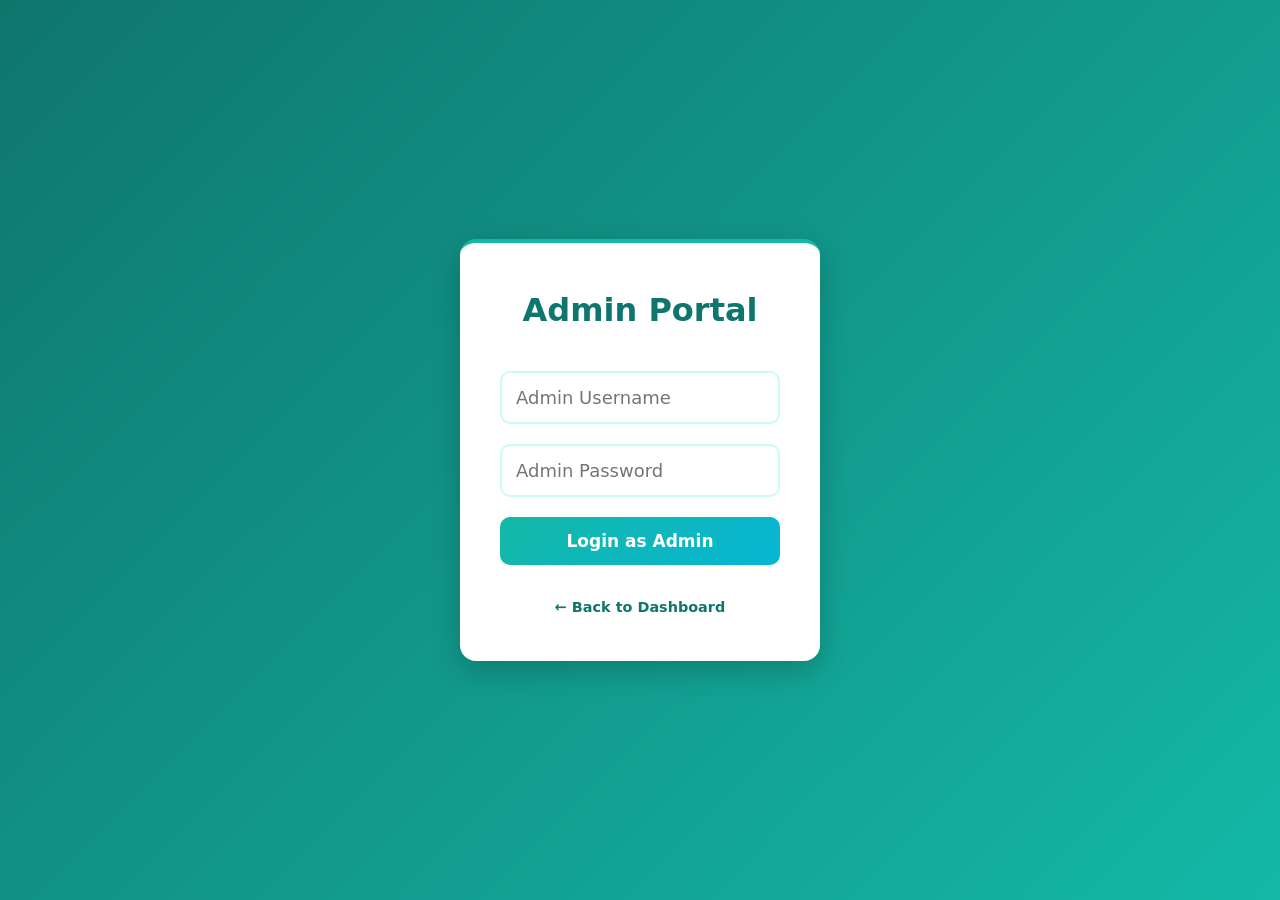
==== login.html @ 0b79cf8f "Initial commit: ShelfTracker" ====
<!DOCTYPE html>
<html lang="en">
<head>
  <meta charset="UTF-8">
  <meta name="viewport" content="width=device-width, initial-scale=1.0">
  <title>ShelfTracker - Admin Login</title>
  <link rel="stylesheet" href="style.css">
</head>
<body>
  <div id="loginPage">
    <div class="login-box">
      <h2>Admin Portal</h2>
      <input type="text" id="username" placeholder="Admin Username">
      <input type="password" id="password" placeholder="Admin Password">
      <button onclick="login()">Login as Admin</button>
      
      <div style="margin-top: 1rem; text-align: center;">
        <a href="index.html" style="color: var(--sidebar); font-size: 0.9rem; font-weight: 600; text-decoration: none;">← Back to Dashboard</a>
      </div>
    </div>
  </div>
  <script src="script.js"></script>
</body>
</html>
---- style.css ----
:root { 
  --green: #10b981;
  --teal: #14b8a6;
  --cyan: #06b6d4;
  --blue: #3b82f6;
  --red: #ef4444;
  --bg: #f0fdfa;
  --card: #ffffff;
  --text: #0f172a;
  --border: #ccfbf1;
  --sidebar: #0f766e;
  --sidebar-hover: #0d9488;
  --font-base: 18px;
  --font-sm: 16px;
  --font-lg: 20px;
  --font-xl: 24px;
  --font-2xl: 32px;
} 

* { 
  margin: 0; 
  padding: 0; 
  box-sizing: border-box; 
  font-family: 'Segoe UI', system-ui, -apple-system, sans-serif; 
} 

body { 
  background: var(--bg); 
  color: var(--text); 
  font-size: var(--font-base);
  line-height: 1.7;
} 

/* LOGIN PAGE UNIQUE STYLES */
#loginPage { 
  display: flex; 
  height: 100vh; 
  justify-content: center; 
  align-items: center; 
  background: linear-gradient(135deg, #0f766e 0%, #14b8a6 100%);
} 

.login-box { 
  background: var(--card); 
  padding: 2.5rem; 
  border-radius: 16px; 
  box-shadow: 0 10px 30px rgba(0,0,0,0.2); 
  width: 360px; 
  border-top: 4px solid var(--teal);
} 

.login-box h2 { 
  margin-bottom: 1.5rem; 
  text-align: center; 
  color: var(--sidebar);
  font-weight: 700;
  font-size: var(--font-2xl);
} 

.login-box input, .login-box select, .login-box button { 
  width: 100%; 
  padding: 14px; 
  margin: 10px 0; 
  border: 2px solid var(--border); 
  border-radius: 10px; 
  font-size: var(--font-base);
  transition: all 0.2s;
} 

.login-box input:focus, .login-box select:focus {
  outline: none;
  border-color: var(--teal);
  box-shadow: 0 0 0 3px rgba(20, 184, 166, 0.1);
}

.login-box button { 
  background: linear-gradient(135deg, var(--teal) 0%, var(--cyan) 100%); 
  color: white; 
  border: none; 
  cursor: pointer; 
  font-weight: 600;
  font-size: 17px;
} 

.login-box button:hover { 
  transform: translateY(-2px);
  box-shadow: 0 6px 20px rgba(20, 184, 166, 0.3);
} 

/* APPLICATION CONTAINER */
#appPage { 
  display: block; /* Changed from none to support multi-page template loading */
} 

header { 
  background: linear-gradient(90deg, var(--sidebar) 0%, var(--teal) 100%);
  padding: 1.2rem 2rem; 
  color: white;
  display: flex; 
  justify-content: space-between; 
  align-items: center; 
  box-shadow: 0 2px 10px rgba(0,0,0,0.1);
} 

header h3 {
  font-weight: 700;
  letter-spacing: 0.5px;
  font-size: 26px;
}

/* SIDEBAR NAVIGATION */
nav { 
  background: var(--sidebar); 
  width: 240px; 
  height: calc(100vh - 70px); 
  position: fixed; 
  padding: 1.5rem 1rem; 
} 

nav button { 
  display: block; 
  width: 100%; 
  padding: 14px 18px; 
  margin: 8px 0; 
  border: none; 
  background: none; 
  text-align: left; 
  cursor: pointer; 
  border-radius: 10px; 
  color: #ccfbf1;
  font-weight: 500;
  font-size: 18px;
  transition: all 0.2s;
} 

nav button.active, nav button:hover { 
  background: var(--sidebar-hover); 
  color: white;
  transform: translateX(4px);
} 

/* MAIN CONTENT BLOCKS */
main { 
  margin-left: 240px; 
  padding: 2.5rem; 
} 

main h2 {
  font-size: var(--font-2xl);
  margin-bottom: 1.5rem;
}

.card { 
  background: var(--card); 
  padding: 2rem; 
  border-radius: 14px; 
  box-shadow: 0 4px 12px rgba(0,0,0,0.06); 
  margin-bottom: 1.8rem; 
  border-left: 4px solid var(--teal);
  transition: transform 0.2s, box-shadow 0.2s;
}

.card:hover {
  transform: translateY(-3px);
  box-shadow: 0 8px 20px rgba(0,0,0,0.1);
}

.card h3 {
  color: var(--sidebar);
  margin-bottom: 1.2rem;
  font-size: 26px;
}

/* INTERACTIVE DATA TABLES */
table { 
  width: 100%; 
  border-collapse: collapse; 
} 

th, td { 
  padding: 16px 18px; 
  text-align: left; 
  border-bottom: 1px solid var(--border); 
  font-size: 18px;
} 

th { 
  background: #f0fdfa; 
  color: var(--sidebar);
  font-weight: 600;
  text-transform: uppercase;
  font-size: 16px;
  letter-spacing: 0.5px;
} 

tr:hover {
  background: #f0fdfa;
}

/* STOCK OVERVIEW SYSTEM DOTS */
.status-dot { 
  display: inline-block; 
  width: 14px; 
  height: 14px; 
  border-radius: 50%; 
  margin-right: 10px; 
  box-shadow: 0 0 8px currentColor;
} 

.status-green { background: var(--green); color: var(--green); } 
.status-yellow { background: var(--cyan); color: var(--cyan); } 
.status-red { background: var(--red); color: var(--red); } 

/* ACTION BUTTONS */
.btn { 
  padding: 12px 20px; 
  border: none; 
  border-radius: 10px; 
  cursor: pointer; 
  margin-right: 8px; 
  font-weight: 600;
  font-size: 18px;
  transition: all 0.2s;
} 

.btn:hover {
  transform: translateY(-2px);
  box-shadow: 0 4px 12px rgba(0,0,0,0.15);
}

.btn-primary { 
  background: linear-gradient(135deg, var(--blue) 0%, var(--cyan) 100%); 
  color: white; 
} 

.btn-danger { 
  background: var(--red); 
  color: white; 
} 

label {
  font-size: var(--font-base);
  font-weight: 500;
  display: block;
  margin-top: 12px;
}

input, select { 
  padding: 14px; 
  border: 2px solid var(--border); 
  border-radius: 8px; 
  width: 100%; 
  margin-top: 6px; 
  font-size: var(--font-base);
  transition: all 0.2s;
} 

input:focus, select:focus {
  outline: none;
  border-color: var(--teal);
  box-shadow: 0 0 0 3px rgba(20, 184, 166, 0.1);
}

.error { 
  color: var(--red); 
  font-size: var(--font-sm);
  margin-top: 16px; 
} 

/* MODAL CONTAINER DIALOGS */
.modal { 
  display: none; 
  position: fixed; 
  top:0; 
  left:0; 
  width:100%; 
  height:100%; 
  background: rgba(0,0,0,0.6); 
  backdrop-filter: blur(4px);
  justify-content:center; 
  align-items:center; 
  z-index: 10; 
} 

.modal.active { display: flex; } 

.modal-content { 
  background: white; 
  padding: 2.5rem; 
  border-radius: 16px; 
  width: 420px; 
  border-top: 4px solid var(--teal);
  box-shadow: 0 20px 50px rgba(0,0,0,0.3);
} 

.modal-content h3 {
  font-size: 26px;
  margin-bottom: 1.2rem;
}

/* SETTINGS VIEW PANEL */
.setting-row { 
  display: flex; 
  justify-content: space-between; 
  align-items: center; 
  margin-bottom: 1.2rem; 
  font-size: var(--font-base);
} 

.setting-row input { width: 120px; } 

/* RESPONSIVE MEDIA BREAKPOINTS */
@media(max-width: 768px) { 
  nav { position: static; width: 100%; height: auto; } 
  main { margin-left: 0; padding: 1.5rem; } 
  .card { padding: 1.5rem; } 
}
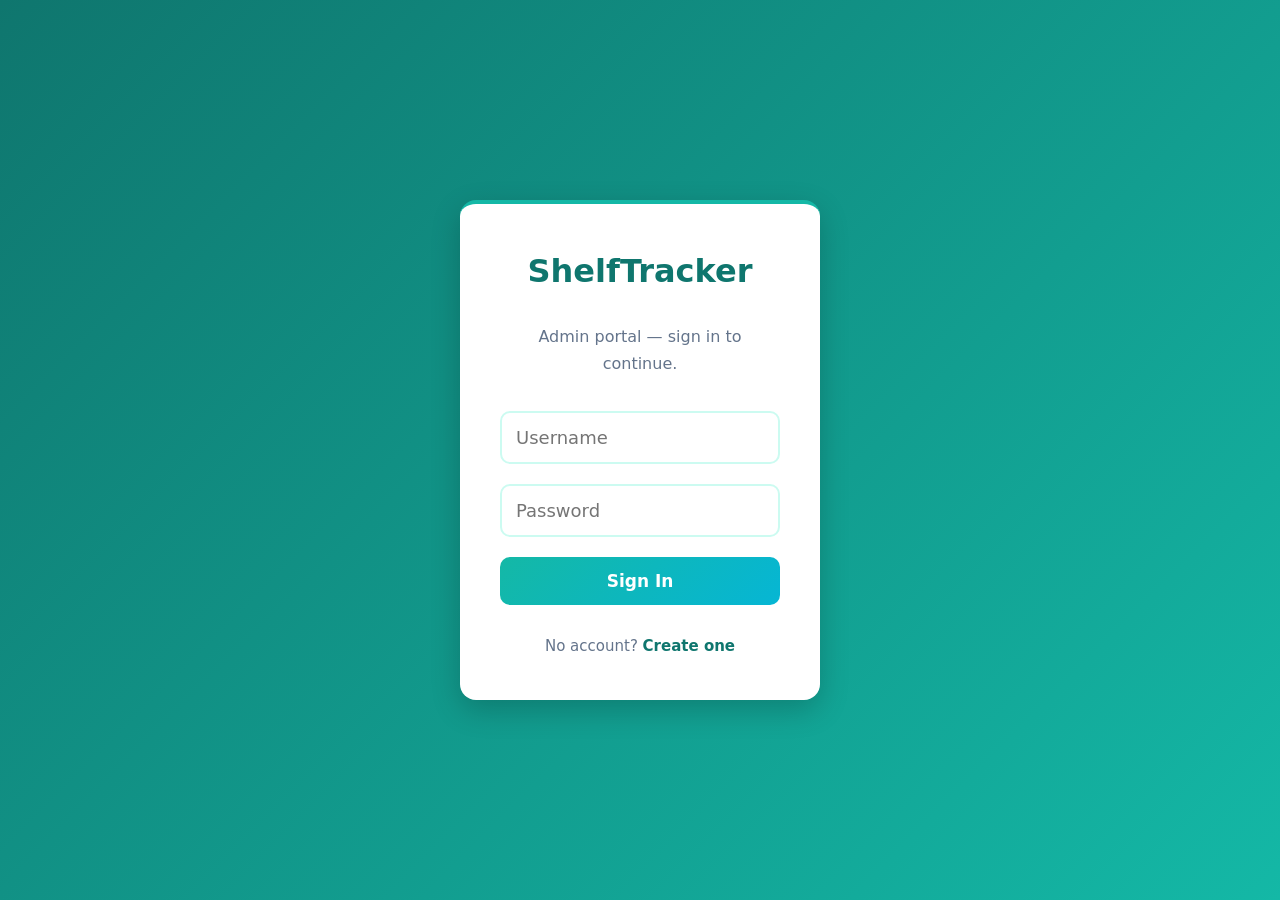
==== commit abb77d50: "Add login, signup pages and update script.js" ====
--- a/login.html
+++ b/login.html
@@ -9,14 +9,16 @@
 <body>
   <div id="loginPage">
     <div class="login-box">
-      <h2>Admin Portal</h2>
-      <input type="text" id="username" placeholder="Admin Username">
-      <input type="password" id="password" placeholder="Admin Password">
-      <button onclick="login()">Login as Admin</button>
-      
-      <div style="margin-top: 1rem; text-align: center;">
-        <a href="index.html" style="color: var(--sidebar); font-size: 0.9rem; font-weight: 600; text-decoration: none;">← Back to Dashboard</a>
-      </div>
+      <h2>ShelfTracker</h2>
+      <p style="text-align:center; color:#64748b; margin-bottom:1.5rem; font-size:16px;">Admin portal — sign in to continue.</p>
+
+      <input type="text" id="username" placeholder="Username">
+      <input type="password" id="password" placeholder="Password">
+      <button onclick="login()">Sign In</button>
+
+      <p style="text-align:center; margin-top:1.2rem; font-size:15px; color:#64748b;">
+        No account? <a href="signup.html" style="color:#0f766e; font-weight:600; text-decoration:none;">Create one</a>
+      </p>
     </div>
   </div>
   <script src="script.js"></script>
